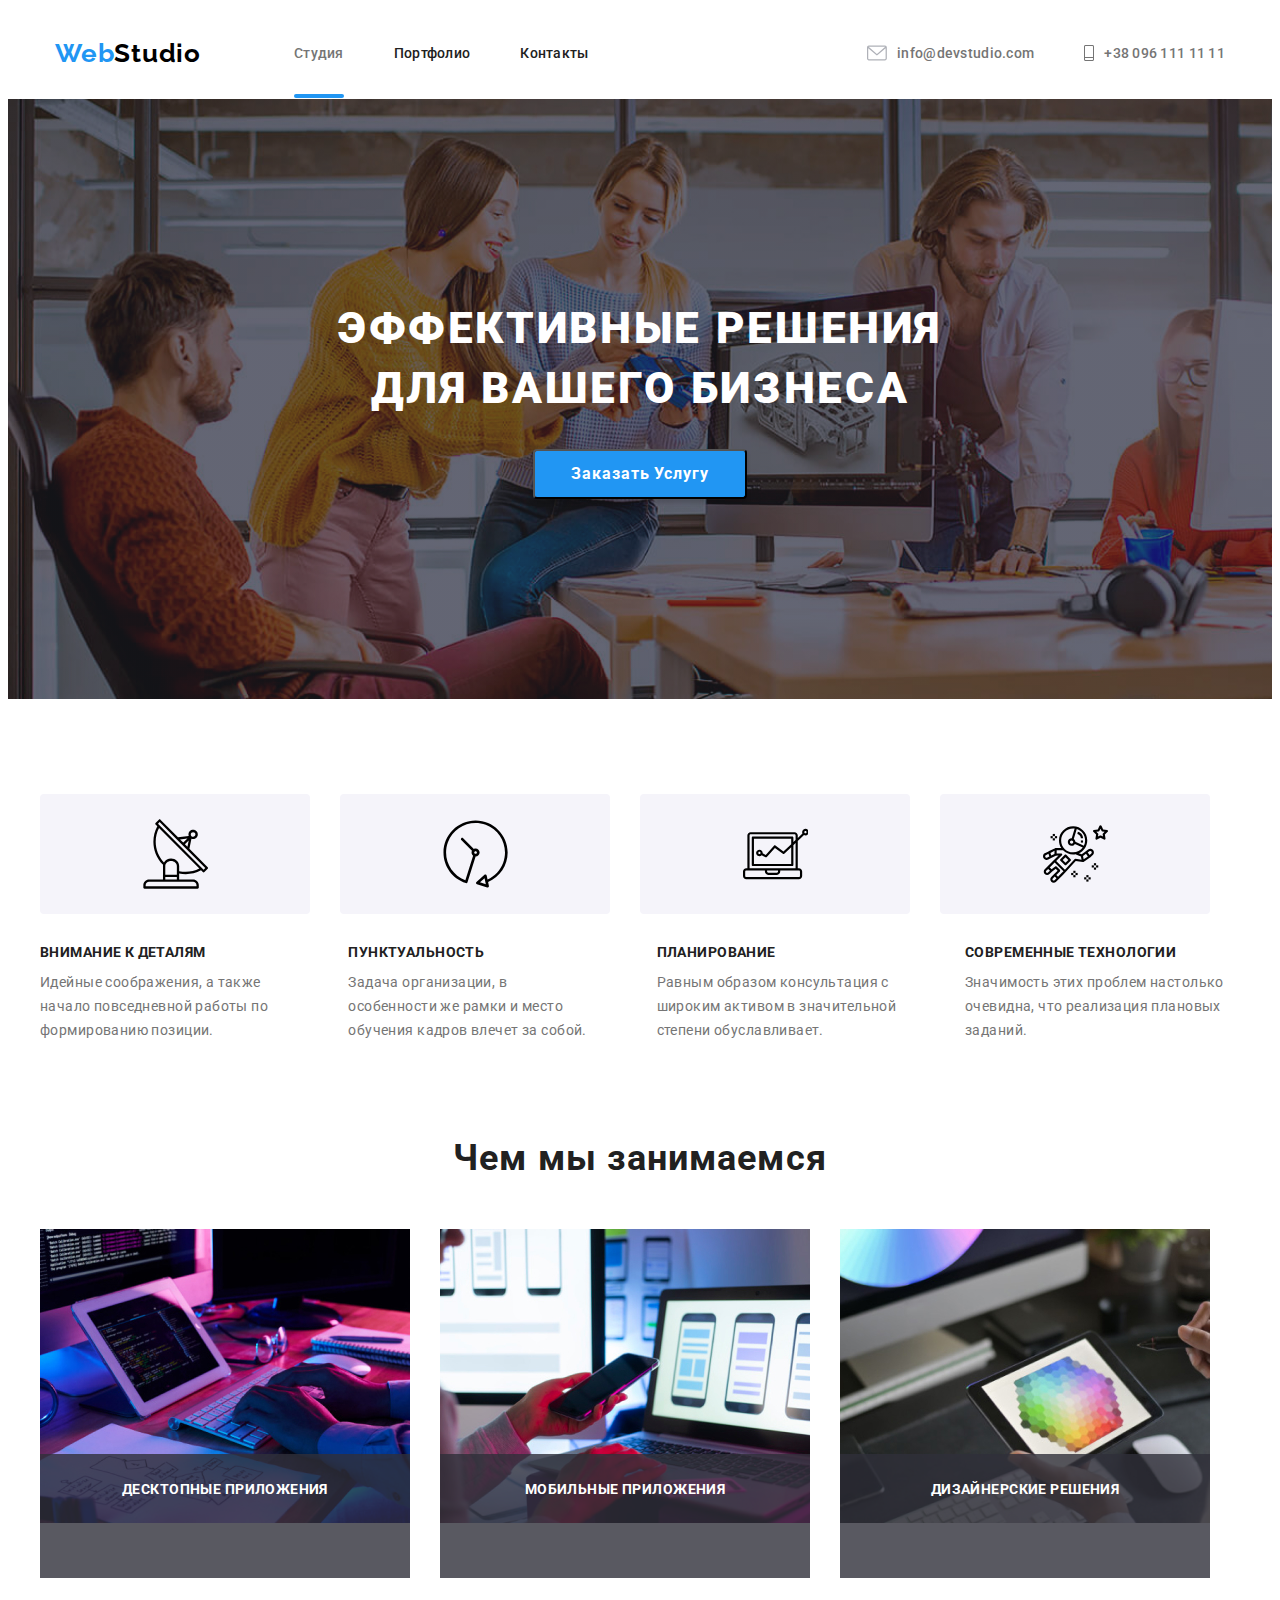
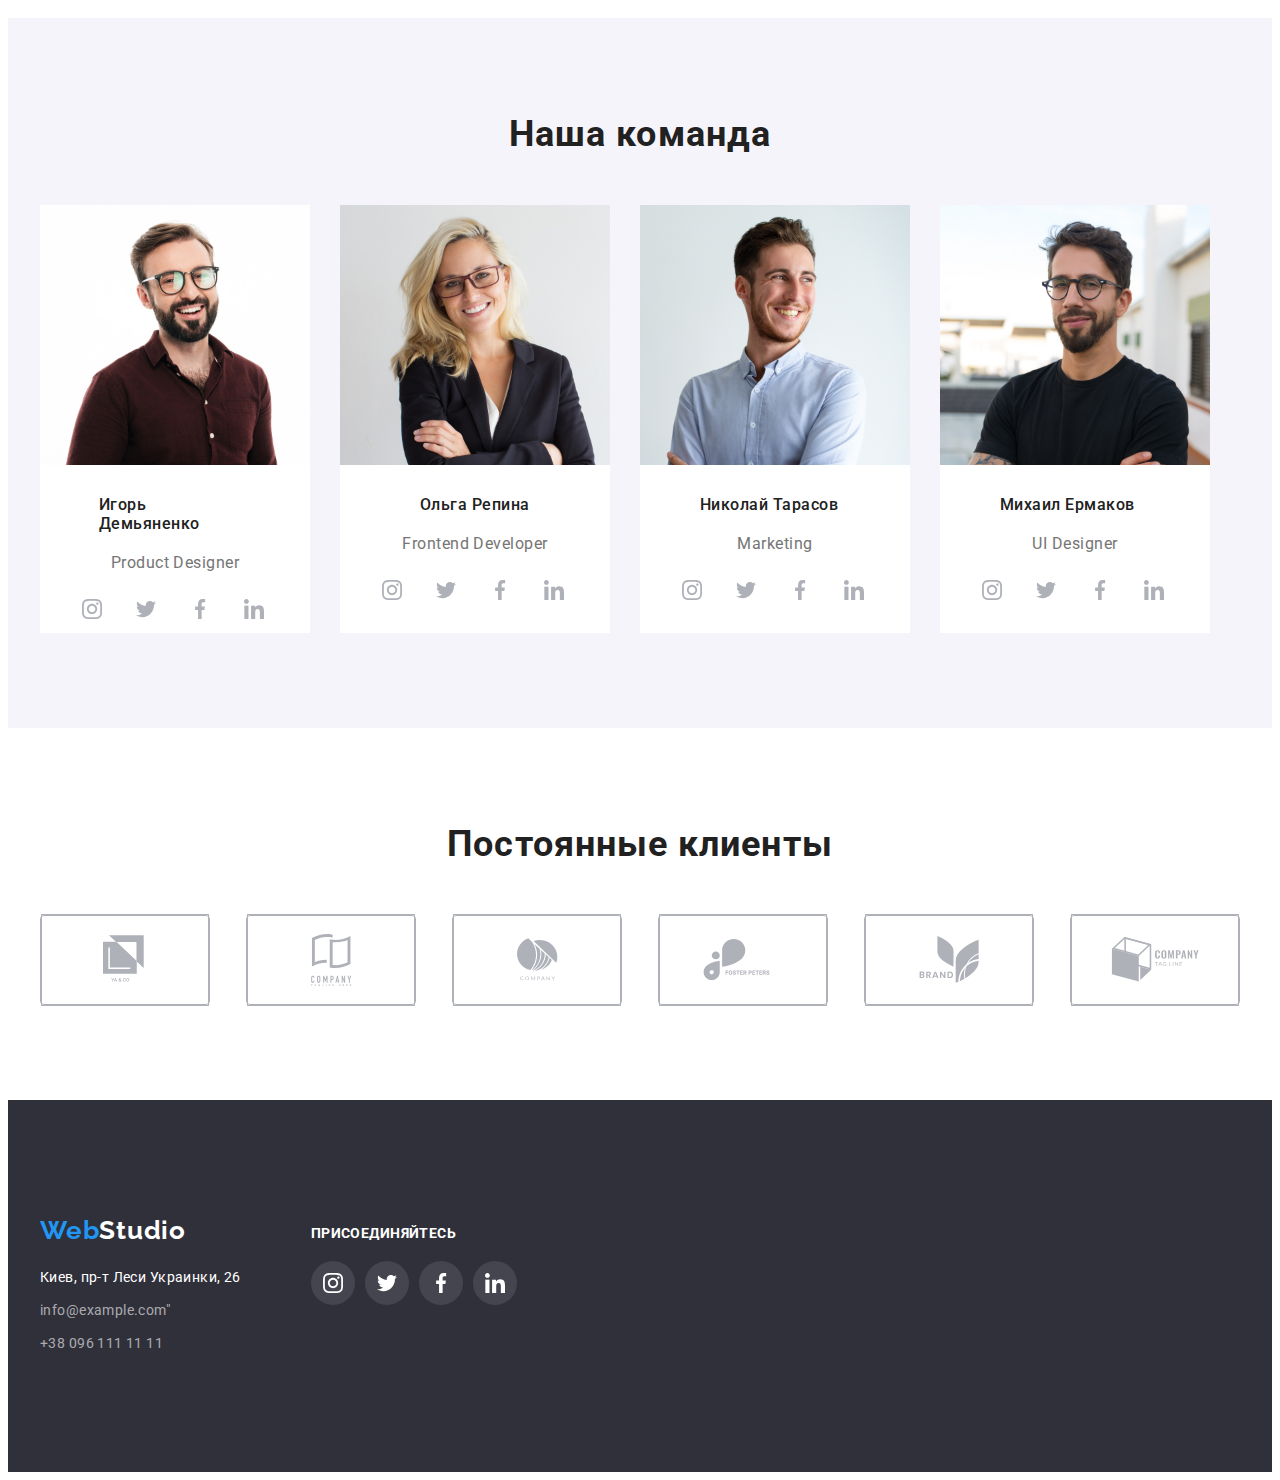
==== index.html @ 0baa562d "new" ====
<!DOCTYPE html>
<html lang="ru">
<head>
    <meta charset="UTF-8">
    <meta name="viewport" content="width=device-width, initial-scale=1.0">
    <title>document</title>
    <link rel="stylesheet" href="https://cdnjs.cloudflare.com/ajax/libs/modern-normalize/1.0.0/modern-normalize.min.css"
        integrity="sha512-ISS7cAi1PEhQ8jnbJpJZMd29NlhNj4AWYyLOSp2CE/CsHxTCu+r+t0D2yoJudVrd0/8fTVPUVDzY5Tvli75u/g=="
        crossorigin="anonymous" />

        <link rel="stylesheet" href="https://cdnjs.cloudflare.com/ajax/libs/animate.css/4.1.1/animate.min.css" />
    <link rel="stylesheet" href="./css/styles.css">
    <link rel= "preconnect" href="https://fonts.gstatic.com">
     <link
    rel="stylesheet"
    href="https://cdnjs.cloudflare.com/ajax/libs/animate.css/4.1.1/animate.min.css"
  />
<link href="https://fonts.googleapis.com/css2?family=Raleway:wght@700&family=Roboto:wght@400;500;700;900&display=swap" rel="stylesheet", rel="preconnect" href="https://fonts.gstatic.com">
<link href="https://fonts.googleapis.com/css2?family=Raleway:wght@700&display=swap" rel="stylesheet">
</head>
<body> 
    <header class="header">
         <div class="container">
        <nav class="navigation">
         <a class="navigation-logo animate__pulse" href=""><span class="web">Web</span><span class="studio">Studio</span></a>
        <ul class="navigation-list">
           
            <li  class="stidio-nav"><a class="address-mail" href="./portfolio.html">Студия</a></li>
            <li ><a class="navigation-list-item" href="./portfolio.html" >Портфолио</a></li>
            <li ><a class="navigation-list-item-in"  href="">Контакты</a></li>
        </ul>
        </nav>
            <address class="address" >
        <a  class = "navigation-list-item-blue" href="mailto:info@devstudio.com"><svg class="mail" width="16" height="12">
            <use href="./images/sprite.svg#icon-mail"> </use>
        </svg>
       info@devstudio.com</a>
          <a class="header-phone" href="tel:+380961111111"><svg class="phone" width="10" height="16">
            <use href="./images/sprite.svg#icon-phone"> </use>
        </svg>+38 096 111 11 11</a>
            </address>
        </div>
      </header>
    <!--HEADER-->
    <main>
<!--hero-->
    <section class="hero">
    <div class="container-hero">
    <h1 class="hero-title">
        Эффективные решения для вашего бизнеса
    </h1>
    
    <button  class="service-button"  type="button"  data-modal-open > <span class="modal-button" >Заказать Услугу</span></button>
    </div>
   </section> 
   <section class="photo-before">
       <div class="container">
           <ul class="photo-before-list">
               <li class="photo-before-list-icon"> <svg class="photo-before-list-item"  width="65";
  height="70";>
                    <use href="./images/sprite.svg#icon-sputnik"></use>
                </svg></li>
        <li class="photo-before-list-icon"> <svg class="photo-before-list-item" width="65" ; height="70" ;>
                <use href="./images/sprite.svg#icon-clock"></use>
            </svg></li>
            <li class="photo-before-list-icon"> <svg class="photo-before-list-item" width="65" ; height="70" ;>
                    <use href="./images/sprite.svg#icon-lep-top"></use>
                </svg></li>
            <li class="photo-before-list-icon"> <svg class="photo-before-list-item" width="65" ; height="70" ;>
                    <use href="./images/sprite.svg#icon-space"></use>
                </svg></li>
           </ul>
   </div>
   </section>
<!--our work idea-->
    <section class="work">
        <div class="container">
        <ul class="work-ul" >
        <li class="work-desk"> <h2  class="work-idea">Внимание к деталям</h2>
        <span class="work-idea-optoins">Идейные соображения, а также начало повседневной работы по формированию позиции.
        </span>
    </li>
    <li class="work-desk" > <h2 class="work-idea" >Пунктуальность</h2> <span class="work-idea-optoins">Задача организации, в особенности же рамки и место обучения кадров влечет за собой.</span></li>
    <li class="work-desk"> <h2 class="work-idea" >Планирование</h2><span class="work-idea-optoins" > Равным образом консультация с широким активом в значительной степени обуславливает.</span></li>
    <li class="work-desk-once"> <h2 class="work-idea">Современные технологии</h2> <span class="work-idea-optoins">Значимость этих проблем настолько очевидна, что реализация плановых заданий.</span></li>
</ul>
</div>
    </section>

    <!--our work photo-->
    <section class="work-blok">
        <h2 class="work-process">Чем мы занимаемся</h2>
        <div class="container">
            <ul class="work-ul">
            <li class="photo-work"> <img src="images/our work/box 1.jpg" alt="фото чем мы занимаемся"  width="370" height="294"> <p class="advance">Десктопные приложения</p></li>
            <li class="photo-work"><img src="images/our work/box2.jpg" alt="фото чем мы занимаемся"width="370" height="294"><p class="advance">Мобильные приложения</p></li>
            <li class="photo-work" ><img src="images/our work/box3.jpg" alt="фото чем мы занимаемся"width="370" height="294"><p class="advance">Дизайнерские решения</p></li>
        </ul>
        </div>
    
    </section>
    <!--our team-->
    <section class="work-people" >
        <div class="container">
        <h2 class="work-process">Наша команда</h2>
       
                
         <ul class="work-ul" >
               <div class="person">
            <img  class="img-card"  src="./images/our team/img (1).jpg" alt="фото дизайнера" width="270" height="260">
            <h3 class="name-one">Игорь Демьяненко</h3>
            <p class="professional">Product Designer</p>
            <ul class="social-network">
                <li class="social-network-items"><a class="social-network-link" href=""> <svg class="network-photo" ><use href="./images/sprite.svg#icon-instagram"></use></svg></a>
                </li>
                <li class="social-network-items"><a class="social-network-link" href=""> <svg class="network-photo">
                            <use href="./images/sprite.svg#icon-twitter"></use>
                        </svg></a>
                </li>
                <li class="social-network-items"><a class="social-network-link" href=""> <svg class="network-photo">
                            <use href="./images/sprite.svg#icon-facebook"></use>
                        </svg></a>
                </li>
                <li class="social-network-items"><a class="social-network-link" href=""> <svg class="network-photo">
                            <use href="./images/sprite.svg#icon-linkedin"></use>
                        </svg></a>
                </li>
                </ul>
            </div>
        <div class="person">
            <img   class="img-card"src="./images/our team/img (2).jpg" alt="фото менеджера"width="270" height="260">
            <h3 class="name-fr"> Ольга Репина</h3>
            <p class="professional" >Frontend Developer</p>
<ul class="social-network">
    <li class="social-network-items"><a class="social-network-link" href=""> <svg class="network-photo">
                <use href="./images/sprite.svg#icon-instagram"></use>
            </svg></a>
    </li>
    <li class="social-network-items"><a class="social-network-link" href=""> <svg class="network-photo">
                <use href="./images/sprite.svg#icon-twitter"></use>
            </svg></a>
    </li>
    <li class="social-network-items"><a class="social-network-link" href=""> <svg class="network-photo">
                <use href="./images/sprite.svg#icon-facebook"></use>
            </svg></a>
    </li>
    <li class="social-network-items"><a class="social-network-link" href=""> <svg class="network-photo">
                <use href="./images/sprite.svg#icon-linkedin"></use>
            </svg></a>
    </li>
</ul>
        </div>


        <div class="person">
            <img src="./images/our team/img (3).jpg" alt="фото маркетолога" width="270" height="260">
            <h3 class="name-mark">Николай Тарасов</h3>
            <p class="professional">Marketing</p>
<ul class="social-network">
    <li class="social-network-items"><a class="social-network-link" href=""> <svg class="network-photo">
                <use href="./images/sprite.svg#icon-instagram"></use>
            </svg></a>
    </li>
    <li class="social-network-items"><a class="social-network-link" href=""> <svg class="network-photo">
                <use href="./images/sprite.svg#icon-twitter"></use>
            </svg></a>
    </li>
    <li class="social-network-items"><a class="social-network-link" href=""> <svg class="network-photo">
                <use href="./images/sprite.svg#icon-facebook"></use>
            </svg></a>
    </li>
    <li class="social-network-items"><a class="social-network-link" href=""> <svg class="network-photo">
                <use href="./images/sprite.svg#icon-linkedin"></use>
            </svg></a>
    </li>
</ul>
        </div>

        <div class="person-once">
           
            <img src="./images/our team/img (4).jpg" alt="фото дизайнера"width="270" height="260">
            <h3 class="name-diz">Михаил Ермаков</h3>
            <p class="professional">UI Designer</p>
<ul class="social-network">
    <li class="social-network-items"><a class="social-network-link" href=""> <svg class="network-photo">
                <use href="./images/sprite.svg#icon-instagram"></use>
            </svg></a>
    </li>
    <li class="social-network-items"><a class="social-network-link" href=""> <svg class="network-photo">
                <use href="./images/sprite.svg#icon-twitter"></use>
            </svg></a>
    </li>
    <li class="social-network-items"><a class="social-network-link" href=""> <svg class="network-photo">
                <use href="./images/sprite.svg#icon-facebook"></use>
            </svg></a>
    </li>
    <li class="social-network-items"><a class="social-network-link" href=""> <svg class="network-photo">
                <use href="./images/sprite.svg#icon-linkedin"></use>
            </svg></a>
    </li>
</ul>
    </div>
       
    </div>
    </section>
    <section class="client">
        <div class="container-client">
            <h2 class="our-client">Постоянные клиенты</h2>
<ul class="client-list">
    <li class="client-items"><a class="client-items-link" href=""> <svg class="client-photo" width="45" height="50">
                <use href="./images/sprite.svg#icon-paper"></use>
                
            </svg></a>
            </li>

            <li class="client-items"><a class="client-items-link" href=""> <svg class="client-photo" width="45" height="52">
                        <use href="./images/sprite.svg#icon-company"></use>
            
                    </svg></a>
            </li>
            <li class="client-items"><a class="client-items-link" href=""> <svg class="client-photo" width="41" height="43">
                        <use href="./images/sprite.svg#icon-company-elipse"></use>
            
                    </svg></a>
            </li>
            <li class="client-items"><a class="client-items-link" href=""> <svg class="client-photo" width="80" height="42">
                        <use href="./images/sprite.svg#icon-foster"></use>
            
                    </svg></a>
            </li>
            <li class="client-items"><a class="client-items-link" href=""> <svg class="client-photo" width="60" height="47">
                        <use href="./images/sprite.svg#icon-brand"></use>
            
                    </svg></a>
            </li>
            <li class="client-items"><a class="client-items-link" href=""> <svg class="client-photo" width="89" height="45">
                        <use href="./images/sprite.svg#icon-company-kvadro"></use>
            
                    </svg></a>
            </li>
</ul>
</div>

            </div>
            </section>
</main>

<footer class="cont-footer">
<div class="container">
    <div class="nav-foot">
<a class="navigation-logo-footer" href=""><span class="web">Web</span><span class="studio-white">Studio</span></a>
<address >
    
<ul  class="futer-ul">
<li  class="address-footer-once" > <a  class= "address-style" href="https://goo.gl/maps/gUX8hAbv2jHmD63R7 " target="_blank">Киев, пр-т Леси Украинки, 26</a></li>
<li class="address-footer"><a class= "address-style-inf" href="mailto:info@example.com">info@example.com"</a></li>
<li class="address-footer"><a class= "address-style-inf"href="tel:+380961111111">+38 096 111 11 11</a></li>
</ul>
</address>
</div>
<div class="footer-social">
    <p class="footer-it"> присоединяйтесь</p>

    <ul class="social-network-footer">
        <li class="social-network-items"><a class="social-network-link-footer" href=""> <svg class="network-photo-footer">
                    <use href="./images/sprite.svg#icon-instagram"></use>
                </svg></a>
        </li>
        <li class="social-network-items"><a class="social-network-link-footer" href=""> <svg class="network-photo-footer">
                    <use href="./images/sprite.svg#icon-twitter"></use>
                </svg></a>
        </li>
        <li class="social-network-items"><a class="social-network-link-footer" href=""> <svg class="network-photo-footer">
                    <use href="./images/sprite.svg#icon-facebook"></use>
                </svg></a>
        </li>
        <li class="social-network-items"><a class="social-network-link-footer" href=""> <svg class="network-photo-footer">
                    <use href="./images/sprite.svg#icon-linkedin"></use>
                </svg></a>
        </li>
    </ul>
</div>
</div>

</footer>
<div class="backdrop is-hidden" data-modal>
    <div class="modal"> 
    <button type="button" class="close-btn"  data-modal-close>X</button>
    <form action="" class="modal_form">
        <p>Привет</p>
        <label for="" class="modal_form_field">
            Имя
            <input type="text" name="user_name" class="modal-form_input">
        </label>
        <label for="" class="modal_form_field">
            Телефон
            <input type="tel" name="user_phone" class="modal-form_input">
        </label>
        <label for="" class="modal_form_field">
            Почта
            <input type="" name="user_mail" class="modal-form_input">
        </label>
        <label>
            Комментарий
        <textarea name="user_message" id="" cols="30" rows="10"></textarea>
        </label>
        <input type="checkbox" class="modal_form-policy">
        <label for="" class="modal_form_policy_text">Соглашаюсь с рассылкой и принимаю<a href=""> Условия договора</a></label>
         <button type="submit" class="modal_form_btn">Отправить</button>
    </form>
    </div>
</div>
<script src="./jS/modal.js"></script>
</body>
</html>
---- css/styles.css ----
h1,
h2,
h3,
h4,
h5,
h6 {
  margin: 0;
}

ul,
ol {
  margin: 0;
  padding: 0;
}

p {
  margin: 0;
}
img {
  display: block;
}
/*HEADER!!!!!!!!!!!!!!!!!!!!!!!!!!!!!!!!!!!!!!!!!!!!!!!!!!!!!*/
.header .container {
  display: flex;
  align-items: center;
  width: 1170px;
  margin: 0 auto;
  padding-top: 30px;
  padding-bottom: 30px;
}
.address-mail::after {
  content: "";
  position: absolute;
  width: 100%;
  left: 0;
  bottom: 0;
  display: block;
  height: 4px;
  background: #2196f3;
  border-radius: 2px;
  transform: translateY(36px);
}
.navigation-list-item-portion::after {
  content: "";
  position: absolute;
  width: 100%;
  left: 0;
  bottom: 0;
  display: block;
  height: 4px;
  background: #2196f3;
  border-radius: 2px;
  transform: translateY(36px);
}
.stidio-nav {
  position: relative;
}
.address-mail {
   transition-duration: 250ms;
  transition-timing-function: cubic-bezier(0.4, 0, 0.2, 1);
                                      
}
.address-mail-folio {
  transition-duration: 250ms;
  transition-timing-function: cubic-bezier(0.4, 0, 0.2, 1);
     
}
.navigation-list-item {
  
 transition-duration: 250ms;
  transition-timing-function: cubic-bezier(0.4, 0, 0.2, 1);
      
}
.navigation-list-item-portion {
   
 transition-duration: 250ms;
  transition-timing-function: cubic-bezier(0.4, 0, 0.2, 1);
      
  
}
.mail {
   
  transition-duration: 250ms;
  transition-timing-function: cubic-bezier(0.4, 0, 0.2, 1);
 }   

.navigation-list-item-in {
  
  transition-duration: 250ms;
   transition-timing-function: cubic-bezier(0.4, 0, 0.2, 1);
  } 
.navigation-list-item-blue {
  transition-duration: 250ms;
  transition-timing-function: cubic-bezier(0.4, 0, 0.2, 1);
  } 
.header-phone {
  transition-duration: 250ms;
  transition-timing-function: cubic-bezier(0.4, 0, 0.2, 1);
  } 
.navigation {
  display: flex;
  align-items: center;
}
.navigation-list {
  display: flex;
}
.address {
  display: flex;
  margin-left: auto;
}
.header .navigation-logo {
  animation-duration: 1000ms;/* задаем время анимации */
  animation-iteration-count: 2;/* количество повторений анимации*/
}
.address-mail {
  outline: none;
}
.address-mail-folio {
  outline: none;
}
.navigation-list-item {
  margin-left: 50px;
  text-decoration: none;
  outline: none;
  position: relative;
}
.navigation-list-item-portion {
  margin-left: 50px;
  text-decoration: none;
  outline: none;
  position: relative;
}
.address-footer {
  display: flex;
  align-items: center;
}
.navigation-list-item-blue {
  margin-right: 50px;
  text-decoration: none;
}
.container {
  width: 1200px;
  margin: 0 auto;
  flex-wrap: wrap;
  list-style: none;
  /*justify-content: center;*/
  display: flex;
}
.navigation-list-item-in {
  margin-left: 50px;
}

.navigation-list-item,
.navigation-list-item-port,
.navigation-list-item-in,
.navigation-list-item-portion {
  font-family: "Roboto", sans-serif;
  font-weight: 500;
  font-size: 14px;
  line-height: 1.1422;
  letter-spacing: 0.02em;
  color: #212121;
  text-decoration: none;
  list-style-type: none;
  outline: none;
}

.address-mail,
.address-mail-folio,
.header-phone {
  font-family: "Roboto", sans-serif;
  font-style: normal;
  font-weight: 500;
  font-size: 14px;
  line-height: 1.1422;
  letter-spacing: 0.02em;
  color: #757575;
  text-decoration: none;
}

.address-mail:hover,/*hover for e-mail address*/
.address-mail:focus {
  color: #2196f3;
}
.address-mail-folio:hover,/*hover for e-mail address*/
.address-mail-.address-mail-folio {
  color: #2196f3;
}

.button-service:hover,
.button-service:focus {
  background-color: #2196f3;
  color: white;
}

/*HERO*/
.hero {
  background: #2f303a;
  background-image: linear-gradient(
      rgba(47, 48, 58, 0.4),
      rgba(47, 48, 58, 0.4)
    ),
    url("../images/hero/bg.jpg"); /*задаем фон в виде картинки*/ /* обязательно задаем!!!!!!!!!!!!!!!!!!!!!!!!!!!!!!!!!!!!!!!!!!!!!!!!!*/

  background-size: cover; /* обязательно задаем!!!!!!!!!!!!!!!!!!!!!!!!!!!!!!!!!!!!!!!!!!!!!!!!!*/

  background-repeat: no-repeat; /* обязательно задаем!!!!!!!!!!!!!!!!!!!!!!!!!!!!!!!!!!!!!!!!!!!!!!!!!*/
  align-items: center;
  padding: 200px 0;
}

.modal-button {
  font-family: "Roboto", sans-serif;
  font-style: normal;
  font-weight: bold;
  font-size: 16px;
  line-height: 30px;
  align-items: center;
  text-align: center;
  letter-spacing: 0.06em;
  color: #ffffff;
  padding-left: 30px;
  padding-right: 30px;
  padding-top: 10px;
  padding-bottom: 10px;
}
.service-button {
  margin: 0 auto;
  display: block;
  min-width: 200px;
  height: 50px;
  background: #2196f3;
  box-shadow: 0px 4px 4px rgba(0, 0, 0, 0.15);
  border-radius: 4px;
  cursor: pointer; /*рука на кнопке*/
  margin-top: 30px;
}
.hero-title {
  font-family: "Roboto", sans-serif;
  font-style: normal;
  font-weight: 900;
  font-size: 44px;
  line-height: 1.363;
  text-align: center;
  letter-spacing: 0.06em;
  text-transform: uppercase;
  color: #ffffff;
  width: 696px;
  margin: 0 auto;
}
/*OUR WORK IDEA */
.work-idea {
  font-family: "Roboto", sans-serif;
  font-style: normal;
  font-weight: bold;
  font-size: 14px;
  line-height: 16px;
  letter-spacing: 0.03em;
  text-transform: uppercase;
  color: #212121;
  list-style-type: none;
  margin-bottom: 10px;
}
.work {
  list-style-type: none;
}
.work-footer {
  display: flex;
  list-style-type: none;
  align-items: center;
  flex-direction: column;
}
.futer-ul {
  list-style-type: none;
  padding-top: 20px;
}
.work-ul {
  display: flex;
  list-style: none;
  align-items: center;
}
.work-idea-optoins {
  font-family: "Roboto", sans-serif;
  font-style: normal;
  font-weight: normal;
  font-size: 14px;
  line-height: 24px;
  letter-spacing: 0.03em;
  color: #757575;
}

.work-desk {
  padding-right: 30px;
  width: 275px;
  margin-right: 30px;
}
.work-desk-once {
  max-width: 275px;
}

.photo-work {
  padding-right: 30px;
  position: relative;
}

/*OUR prpcess, our peple*/
.work-people {
  background: #f5f4fa;
  margin: 0 auto;
  padding-top: 95px;
  padding-bottom: 95px;
}

.work-process {
  font-family: "Roboto", sans-serif;
  font-style: normal;
  font-weight: bold;
  font-size: 36px;
  line-height: 42px;
  text-align: center;
  letter-spacing: 0.03em;
  color: #212121;
  padding-bottom: 50px;
  margin: 0 auto;
}
.work-blok {
  padding-top: 95px;
  padding-bottom: 95px;
}
.person {
  margin-right: 30px;
  background: #ffffff;
  cursor: pointer;
  max-width: 270px;
  height: 428px;
}
.person-once {
  background: #ffffff;
  cursor: pointer;
  max-width: 270px;
  height: 428px;
}
.name-one {
  font-family: "Roboto", sans-serif;
  font-style: normal;
  font-weight: 500;
  font-size: 16px;
  line-height: 19px;
  letter-spacing: 0.03em;
  color: #212121;
  padding-left: 59px;
  padding-right: 59px;
  padding-top: 30px;
  padding-bottom: 10px;
}
.name-fr {
  font-family: "Roboto", sans-serif;
  font-style: normal;
  font-weight: 500;
  font-size: 16px;
  line-height: 19px;
  letter-spacing: 0.03em;
  color: #212121;
  padding-left: 80px;
  padding-right: 80px;
  padding-top: 30px;
  padding-bottom: 10px;
}
.name-mark {
  font-family: "Roboto", sans-serif;
  font-style: normal;
  font-weight: 500;
  font-size: 16px;
  line-height: 19px;
  letter-spacing: 0.03em;
  color: #212121;
  padding-left: 60px;
  padding-right: 60px;
  padding-top: 30px;
  padding-bottom: 10px;
}
.name-diz {
  font-family: "Roboto", sans-serif;
  font-style: normal;
  font-weight: 500;
  font-size: 16px;
  line-height: 19px;
  letter-spacing: 0.03em;
  color: #212121;
  padding-left: 60px;
  padding-right: 60px;
  padding-top: 30px;
  padding-bottom: 10px;
}
.professional {
  font-family: "Roboto", sans-serif;
  font-style: normal;
  font-weight: normal;
  font-size: 16px;
  line-height: 19px;
  /* identical to box height */
  letter-spacing: 0.03em;
  color: #757575;
  padding-top: 10px;
  padding-bottom: 15px;
  text-align: center;
}
.cont-footer {
  display: flex;
  align-items: center;
  padding-top: 60px;
  padding-bottom: 60px;
  height: 252px;
  background: #2f303a;
}

/*OUR process, our peple*/

/*ADDRESS*/
.address-style {
  font-family: "Roboto", sans-serif;
  font-style: normal;
  font-weight: normal;
  font-size: 14px;
  line-height: 1.71;
  letter-spacing: 0.03em;
  text-decoration: none;
  color: #ffffff;
}
.address-style-inf {
  font-family: "Roboto", sans-serif;
  font-style: normal;
  font-weight: normal;
  font-size: 14px;
  line-height: 1.71;
  letter-spacing: 0.03em;
  text-decoration: none;
  color: rgba(255, 255, 255, 0.6);
}

/*ADDRESS*/
.studio {
  font-family: "Raleway", sans-serif;
  font-style: normal;
  font-weight: bold;
  font-size: 26px;
  line-height: 1.19;
  letter-spacing: 0.03em;
  text-decoration: none;
  color: black;
}
.web {
  font-family: Raleway;
  font-style: normal;
  font-weight: bold;
  font-size: 26px;
  line-height: 1.19;
  letter-spacing: 0.03em;
  color: #2196f3;
}

.navigation-list-item-port {
  font-family: Roboto;
  font-style: normal;
  font-weight: 500;
  font-size: 14px;
  line-height: 1.142;
  letter-spacing: 0.02em;
  color: #212121;
}

.address-mail-port,
.header-phone-port {
  font-family: "Roboto", sans-serif;
  font-style: normal;
  font-weight: 500;
  font-size: 14px;
  line-height: 1.142;
  letter-spacing: 0.02em;
  text-decoration: none;
  color: #757575;
}
.descriptin-photo {
  font-family: "Roboto", sans-serif;
  font-style: normal;
  font-weight: bold;
  font-size: 18px;
  line-height: 2;
  letter-spacing: 0.06em;
  color: #212121;
  padding-bottom: 4px;
  text-decoration: none;
}
.descriptin-photo-work {
  font-family: "Roboto", sans-serif;
  font-style: normal;
  font-weight: normal;
  font-size: 16px;
  line-height: 1.875;
  letter-spacing: 0.03em;
  color: #757575;
  text-decoration: none;
}
.navigation-logo {
  font-family: Raleway;
  font-style: normal;
  font-weight: bold;
  font-size: 26px;
  line-height: 1.19;
  letter-spacing: 0.03em;
  color: #2196f3;
  text-decoration: none;
  outline: none;
  padding-right: 93px;
}
.navigation-logo-footer {
  width: 145px;
  height: 31px;
  font-family: Raleway;
  font-style: normal;
  font-weight: bold;
  font-size: 26px;
  line-height: 31px;
  letter-spacing: 0.03em;
  text-decoration: none;
}
.address-style {
  font-family: "Roboto", sans-serif;
  font-style: normal;
  font-weight: normal;
  font-size: 14px;
  line-height: 1.714;
  letter-spacing: 0.03em;
  text-decoration: none;
  /*color: #FFFFFF;*/
}

.navigation-list {
  list-style-type: none;
}
.studio-white {
  color: white;
}

.navigation-list-item-blue {
  font-family: "Roboto", sans-serif;
  font-style: normal;
  font-weight: 500;
  font-size: 14px;
  line-height: 16px;
  letter-spacing: 0.02em;
  color: #757575;
  outline: none;
}

.navigation-list-item-blue:hover,
.navigation-list-item-blue:focus {
  color: #2196f3;
}

.navigation-list-item-port-blue {
  font-family: "Roboto", sans-serif; /*задаем голубой для*/
  font-style: normal;
  font-weight: 500;
  font-size: 14px;
  line-height: 16px;
  letter-spacing: 0.02em;
  color: #2196f3;
  text-decoration: none;
}

.button-service {
  list-style-type: none;
  font-family: Roboto;
  font-style: normal;
  font-weight: 500;
  font-size: 16px;
  line-height: 26px;
  text-align: center;
  letter-spacing: 0.03em;
  color: #212121;
  width: 128px;
  height: 38px;
  background: #f5f4fa;
  border-radius: 4px;
  border: none;
  outline: none;
}

.header-phone:hover,/*hover for e-mail address*/
.header-phone:focus {
  color: #2196f3;
  outline: none;
}

.button-service-white {
  font-family: "Roboto", sans-serif;
  font-style: normal;
  font-weight: 500;
  font-size: 16px;
  line-height: 26px;
  letter-spacing: 0.03em;
  color: #212121;
  margin-right: 8px;
  width: 73px;
  height: 38px;
  cursor: pointer;
  background: #f5f4fa;
  border-radius: 4px;
  border: none;
  outline: none;
}
.button-service-white:hover,
.button-service-white:focus {
  background-color: #2196f3;
  color: white;
}

.address-footer {
  padding-top: 9px;
}

/*--------------------------------ПОРТФОЛИО-------------------------------*/
.header-portfolio {
  display: flex;
  align-items: center;
  padding-top: 30px;
  padding-bottom: 30px;
}
.work-portfolio {
  list-style: none;
  display: flex;
}
.navigation-partfolio {
  display: flex;
  align-items: center;
}
.address-porfolio {
  display: flex;
  align-items: center;
}
.navigation-logo-partfolio {
  margin-right: 95px;
  text-decoration: none;
}
.nav {
  margin-right: 50px;
}
.navigation-list-item-port-contact {
  font-family: Roboto;
  font-style: normal;
  font-weight: 500;
  font-size: 14px;
  line-height: 1.142;
  letter-spacing: 0.02em;
  color: #212121;
  text-decoration: none;
}
.address-porfolio {
  margin-left: auto;
}
.address-mail-port {
  margin-right: 50px;
}
.button {
  display: flex;
  text-align: center;
  justify-content: center;
  padding-bottom: 50px;
  list-style-type: none;
}

.button-service {
  margin-right: 8px;
  width: 128px;
  height: 38px;
  background: #f5f4fa;
  border-radius: 4px;
  cursor: pointer;
  font-family: Roboto;
  font-style: normal;
  font-weight: 500;
  font-size: 16px;
  line-height: 26px;
  text-align: center;
  letter-spacing: 0.03em;
  border: none;
  outline: none;
}

.button-service-two {
  margin-right: 8px;
  width: 145px;
  height: 38px;
  background: #f5f4fa;
  border-radius: 4px;
  cursor: pointer;
  font-family: Roboto;
  font-style: normal;
  font-weight: 500;
  font-size: 16px;
  line-height: 26px;
  text-align: center;
  letter-spacing: 0.03em;
  border: none;
  outline: none;
}
.button-service-two:hover,
.button-service-two:focus {
  background-color: #2196f3;
  color: white;
}

.button-service-three {
  margin-right: 8px;
  width: 103px;
  height: 38px;
  background: #f5f4fa;
  border-radius: 4px;
  cursor: pointer;
  font-family: Roboto;
  font-style: normal;
  font-weight: 500;
  font-size: 16px;
  line-height: 26px;
  text-align: center;
  letter-spacing: 0.03em;
  border: none;
  outline: none;
}
.button-service-three:hover,
.button-service-three:focus {
  background-color: #2196f3;
  color: white;
}
.button-service-four {
  width: 130px;
  height: 38px;
  background: #f5f4fa;
  cursor: pointer;
  font-family: Roboto;
  font-style: normal;
  font-weight: 500;
  font-size: 16px;
  line-height: 26px;
  text-align: center;
  letter-spacing: 0.03em;
  border: none;
  outline: none;
}
.button-service-four:hover,
.button-service-four:focus {
  background-color: #2196f3;
  color: white;
}
.work-once {
  list-style: none;
  display: flex;
  flex-wrap: wrap; /*-----------------------------------очень важно*/
}
.photo-portfolio-once {
 margin-right: 30px;
  margin-bottom: 30px;
  background: #ffffff;
  box-sizing: border-box;
  cursor: pointer;
  text-decoration: none;
  background: #ffffff;
  border: 1px solid #eeeeee;
  box-sizing: border-box;
 
  }

.photo-portfolio-once:hover,
.photo-portfolio-once:focus {
  box-shadow: 0px 1px 1px rgba(0, 0, 0, 0.12), 0px 4px 4px rgba(0, 0, 0, 0.06),
    1px 4px 6px rgba(0, 0, 0, 0.16);
}

.portfolio-shadow {
  text-decoration: none;
 
   
}

.portfolio-shadow:focus {
  display: block;
  box-shadow: 0px 1px 1px rgba(0, 0, 0, 0.12), 0px 4px 4px rgba(0, 0, 0, 0.06),
    1px 4px 6px rgba(0, 0, 0, 0.16);

}

.photo-portfolio-twice:hover,
.photo-portfolio-twice:focus {
  box-shadow: 0px 1px 1px rgba(0, 0, 0, 0.12), 0px 4px 4px rgba(0, 0, 0, 0.06),
    1px 4px 6px rgba(0, 0, 0, 0.16);
}

.photo-portfolio-twice {
  margin-bottom: 30px;
  background: #ffffff;
  border: 1px solid #eeeeee;
  box-sizing: border-box;
  cursor: pointer;
  border: 1px solid #eeeeee;
  box-sizing: border-box;
  outline: none;
}
.discription-photo {
  padding-left: 24px;
  padding-right: 24px;
  padding-top: 20px;
  padding-bottom: 20px;
  text-decoration: none;
}
.bord {
  border-bottom: 1px solid #ececec;
}
.gallery {
  padding-bottom: 95px;
  padding-top: 95px;
}
.header-phone:hover,/*hover for e-mail address*/
.header-phone:focus {
  color: #2196f3;
}

.navigation-list-item:hover,/*hover for e-mail address*/
.navigation-list-item:focus {
  color: #2196f3;
}
.navigation-list-item-portion:hover,/*hover for e-mail address*/
.navigation-list-item-portion:focus {
  color: #2196f3;
}
.mail {
  color: #757575;
  margin-right: 10px;
}

.navigation-list-item-blue {
  display: flex;
  align-items: center;
}
.phone {
  margin-right: 10px;
  color: #757575;
}
.header-phone {
  display: flex;
  align-items: center;
}

.navigation-list-item-in:hover,
.navigation-list-item-in:focus {
  color: #2196f3;
}
.social-network {
  display: flex;
  justify-content: space-between;
  list-style: none;
  padding-bottom: 30px;
  padding-right: 30px;
  padding-left: 30px;
}
.social-network-link {
  /* родной цвет окошка*/
  width: 44px;
  height: 44px;
  background-color: #ffffff;
  display: block;
  border-radius: 50%;
  display: flex;
  justify-content: center;
  align-items: center;
  outline: none;
  transition-property: background-color;
  transition-duration: 250ms;
  transition-timing-function: cubic-bezier(0.4, 0, 0.2, 1);
  }
  .social-network-link-footer{
  transition-property: background-color;
  transition-duration: 250ms;
  transition-timing-function: cubic-bezier(0.4, 0, 0.2, 1);
  }


.social-network-link:hover,
.social-network-link:focus {
  background: #2196f3; /* наводим на ссылку и получаем ховер*/
}

.social-network-link:hover .network-photo,
.social-network-link:focus .network-photo {
  /*наводим на родной цвет а получаем ховер иконки*/
  fill: #ffffff;
}

.network-photo {
  width: 20px;
  height: 20px;
  color: #afb1b8; /*родной цвет иконки*/
  transition: fill 250ms  cubic-bezier(0.4, 0, 0.2, 1) ;
}
.network-photo {
  fill: currentColor; /* утверждаем родной цвет*/
}
.social-network-link-footer:hover,
.social-network-link-footer:focus {
  background: #2196f3;
  outline: none;
}

.network-photo-footer {
  width: 20px;
  height: 20px;
  color: #ffffff;
  transition: fill 250ms  cubic-bezier(0.4, 0, 0.2, 1) ;
}
.network-photo-footer {
  fill: currentColor;
}

.social-network-link-footer {
  width: 44px;
  height: 44px;
  background: #2f303a;
  background-image: linear-gradient(
    rgba(255, 255, 255, 0.1),
    rgba(255, 255, 255, 0.1)
  );
  display: block;
  border-radius: 50%;
  display: flex;
  justify-content: center;
  align-items: center;
}
.person:hover,
.person:focus {
  box-shadow: 0px 1px 3px rgba(0, 0, 0, 0.12), 0px 1px 1px rgba(0, 0, 0, 0.14),
    0px 2px 1px rgba(0, 0, 0, 0.2);
  border-radius: 0px 0px 4px 4px;
}
.person-once:hover,
.person-once:focus {
  box-shadow: 0px 1px 3px rgba(0, 0, 0, 0.12), 0px 1px 1px rgba(0, 0, 0, 0.14),
    0px 2px 1px rgba(0, 0, 0, 0.2);
  border-radius: 0px 0px 4px 4px;
}

.footer-it {
  font-family: Roboto;
  font-style: normal;
  font-weight: bold;
  font-size: 14px;
  line-height: 16px;
  letter-spacing: 0.03em;
  text-transform: uppercase;
  color: #ffffff;
}
.footer-social {
  display: block;
  padding-top: 70px;
  padding-bottom: 60px;
  padding-left: 70px;
}
.social-network-footer {
  display: flex;
  list-style: none;
}
.nav-foot {
  padding-top: 60px;
  padding-bottom: 60px;
}
.social-network-footer {
  padding-top: 20px;
}
.social-network-items {
  padding-right: 10px;
}
.container-hero {
  width: 1200px;
  margin: 0 auto;
  flex-wrap: wrap;
  list-style: none;
  justify-content: center;
}

.container-footer {
  width: 1200px;
  margin: 0 auto;
  flex-wrap: wrap;
  list-style: none;
  display: flex;
}
.photo-before-list {
  display: flex;
  list-style-type: none;
}
.photo-before-list-icon {
  width: 270px;
  height: 120px;
  background: #f5f4fa;
  border-radius: 4px;
}
.photo-before {
  padding-top: 95px;
  padding-bottom: 30px;
}
.photo-before-list-icon {
  margin-right: 30px;
  justify-content: center;
  display: flex;
  align-items: center;
}
.our-client {
  font-family: Roboto;
  font-style: normal;
  font-weight: bold;
  font-size: 36px;
  line-height: 42px;
  text-align: center;
  letter-spacing: 0.03em;
  color: #212121;
  margin: 0 auto;
  padding-bottom: 50px;
}
.client-list {
  display: flex;
  list-style-type: none;
  align-items: center;
  justify-content: space-between;
}
.client {
  padding-top: 95px;
  padding-bottom: 95px;
}
.client-items {
  width: 170px;
  height: 90px;
  border: 1px solid #afb1b8;
  box-sizing: border-box;
  border-radius: 4px;
  justify-content: center;
  display: flex;
  align-items: center;
}
.container-client {
  width: 1200px;
  margin: 0 auto;
  flex-wrap: wrap;
  list-style: none;
  /*justify-content: center;*/
}
.client-photo {
  color: #afb1b8; /*родной цвет иконки*/
  display: flex;
  align-items: center;
}
.client-photo {
  fill: currentColor; /* утверждаем родной цвет*/
}

.client-items-link {
  display: flex;
  border: 1px solid #afb1b8;
  justify-content: center;
  align-items: center;
  width: 170px;
  height: 90px;
  outline-color: #2196f3;
}

.client-items-link:hover .client-photo {
  color: #2196f3;
}
.header-phone:hover .phone {
  fill: #2196f3;
}
.header-phone:focus .phone {
  fill: #2196f3;
}
.phone {
  fill: currentColor;
} /* утверждаем родной цвет*/

.mail {
  width: 20px;
  height: 20px;
  color: #afb1b8; /*родной цвет иконки*/
}
.mail {
  fill: currentColor; /* утверждаем родной цвет*/
}

.navigation-list-item-blue:hover .mail {
  fill: #2196f3;
}
.navigation-list-item-blue:focus .mail {
  fill: #2196f3;
}
.client-items-link:hover {
  border-color: #2196f3;
}

.client-items-link:hover .client-photo,
.client-items-link:focus .client-photo {
  color: #2196f3;
}
.advance {
  position: absolute;
  width: 370px;
  height: 70px;
  font-family: Roboto;
  font-style: normal;
  font-weight: bold;
  font-size: 14px;
  line-height: 16px;
  text-align: center;
  letter-spacing: 0.03em;
  text-transform: uppercase;
  color: #ffffff;
  background: rgba(47, 48, 58, 0.8);
  margin 0: auto;
  padding-top: 27px;
  padding-bottom: 27px;
  position: absolute;
  top:225px;
}
.backdrop{
  position: fixed;
  left: 0;
  top:0;
  z-index: 100;
  width: 100%;
  height: 100%;
  background: rgba(0, 0, 0, 0.2);
  transition: all 500ms linear;
 
}
.modal{
width: 528px;
min-height: 581px;
background-color: white;
position: absolute;
top: 50%;                                   /*ИДЕАЛЬНОЕ ЦЕНТРИРОВАНИЕ*/
left: 50%;
transform: translate(-50%, -50%);
}
.close-btn{
border-radius: 50%;
width: 30px;
height: 30px;
right:8px;
top: 8px;
background: #FFFFFF;
border: 1px solid rgba(0, 0, 0, 0.1);
box-sizing: border-box;
cursor: pointer;
position: absolute;
}
.is-hidden{
 opacity: 0;                         /*прячем кнопку*/
  visibility: hidden;
  pointer-events: none;
 }

.product-actions{
 
  display: flex;
  position: absolute;
  left: 50%;
  top:50%;
  transform: translate(-50%,-50%);
  opacity: 0;
  }
.over-text{
width: 322px;
height: 168px;
display: flex;
justify-content: center;
align-items: center;
font-family: Roboto;
font-style: normal;
font-weight: normal;
font-size: 18px;
line-height: 28px;
letter-spacing: 0.03em;
color: #FFFFFF;
}

.product-thumb{position: relative;
 overflow: hidden;}

.photo-portfolio-once:hover .product-actions{opacity: 1;}
.portfolio-shadow:focus .product-actions{opacity: 1;}

.product-thumb::before{
  content: "";
  width:100% ;
  height: 100%;
  background: rgba(33, 150, 243, 0.9);
  display: inline-block;
  position: absolute;
  /*opacity: 0;*/
  transform: translateY(100%);
  transition: transform 250ms  cubic-bezier(0.4, 0, 0.2, 1) ;
  }
.photo-portfolio-once:hover  .product-thumb::before{
  transform: translateY(0);
  }
  .portfolio-shadow:focus  .product-thumb::before{
  transform: translateY(0);
  }
  .photo-portfolio-twice:hover  .product-thumb::before{
  transform: translateY(0);
  }
  .photo-portfolio-twice:hover .product-actions{opacity: 1;}

  .but-portfolio {
  transition-duration: 250ms;
  transition-timing-function: cubic-bezier(0.4, 0, 0.2, 1);}
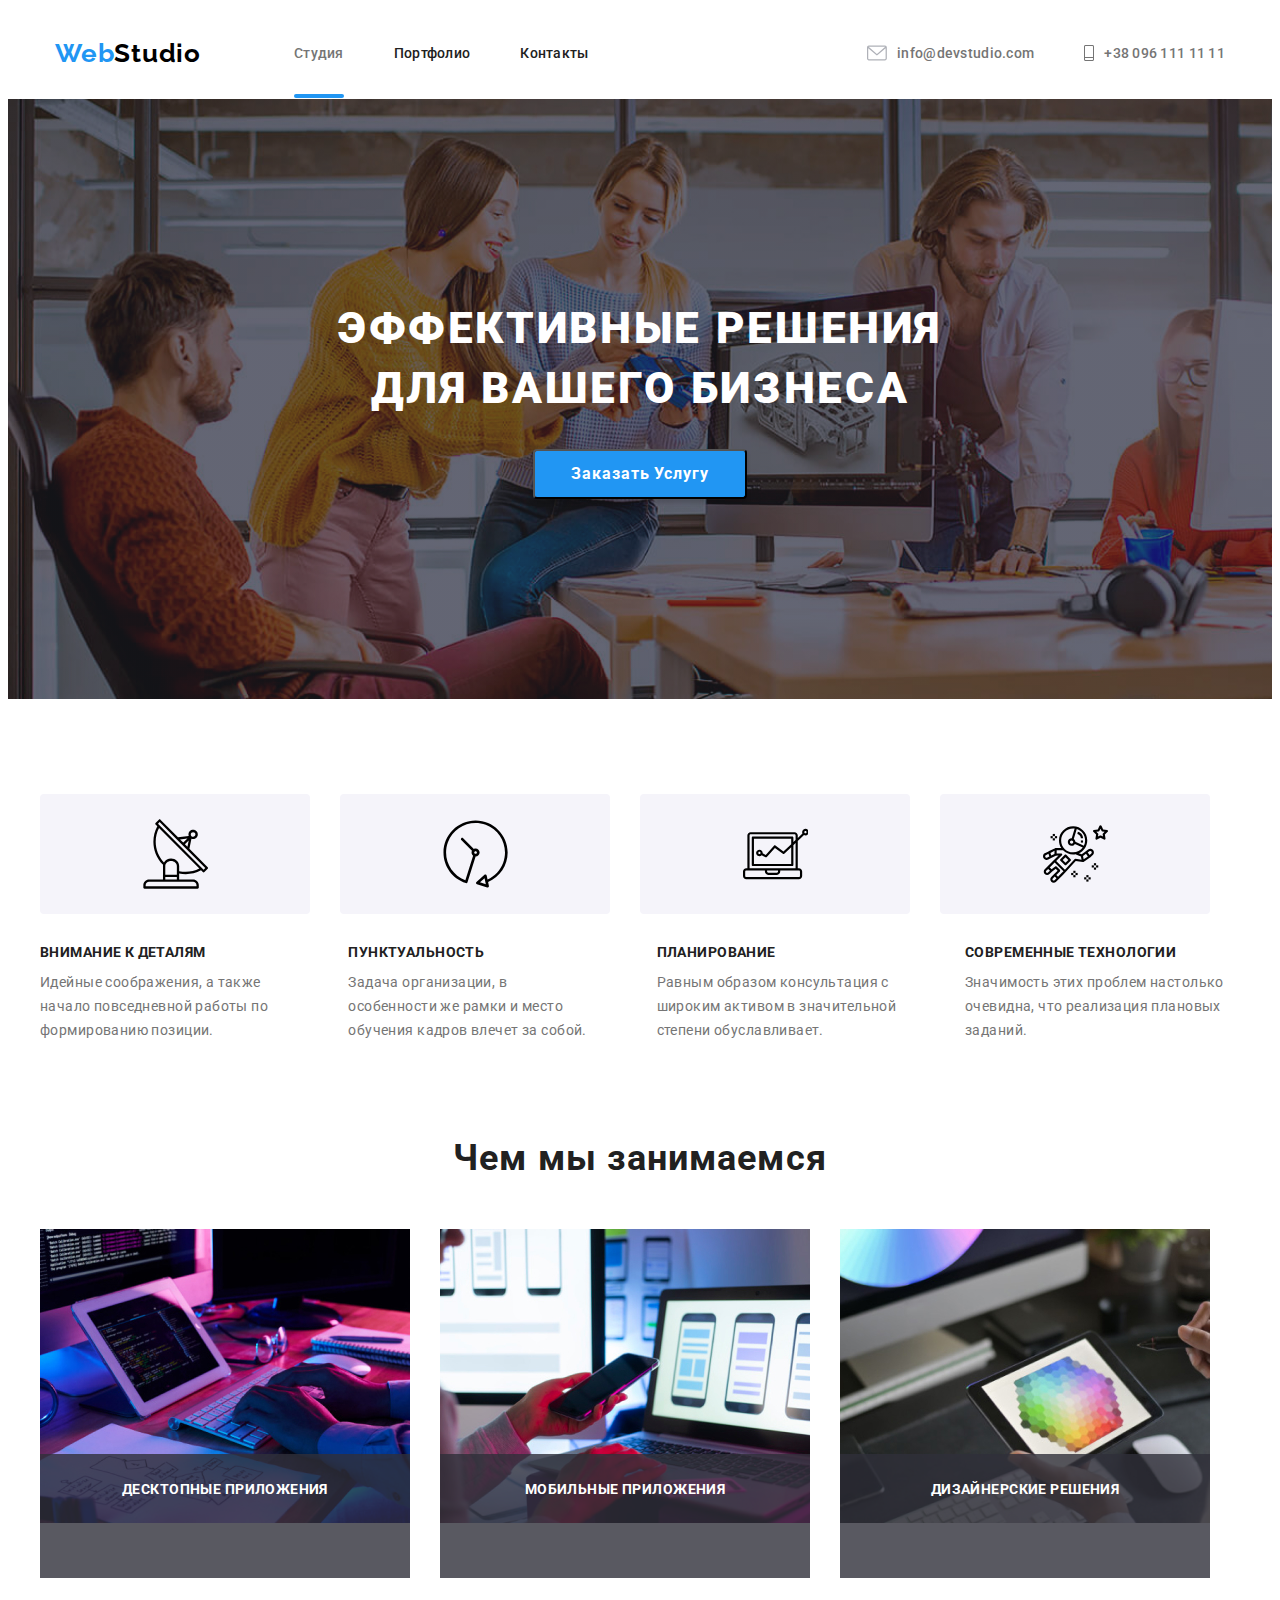
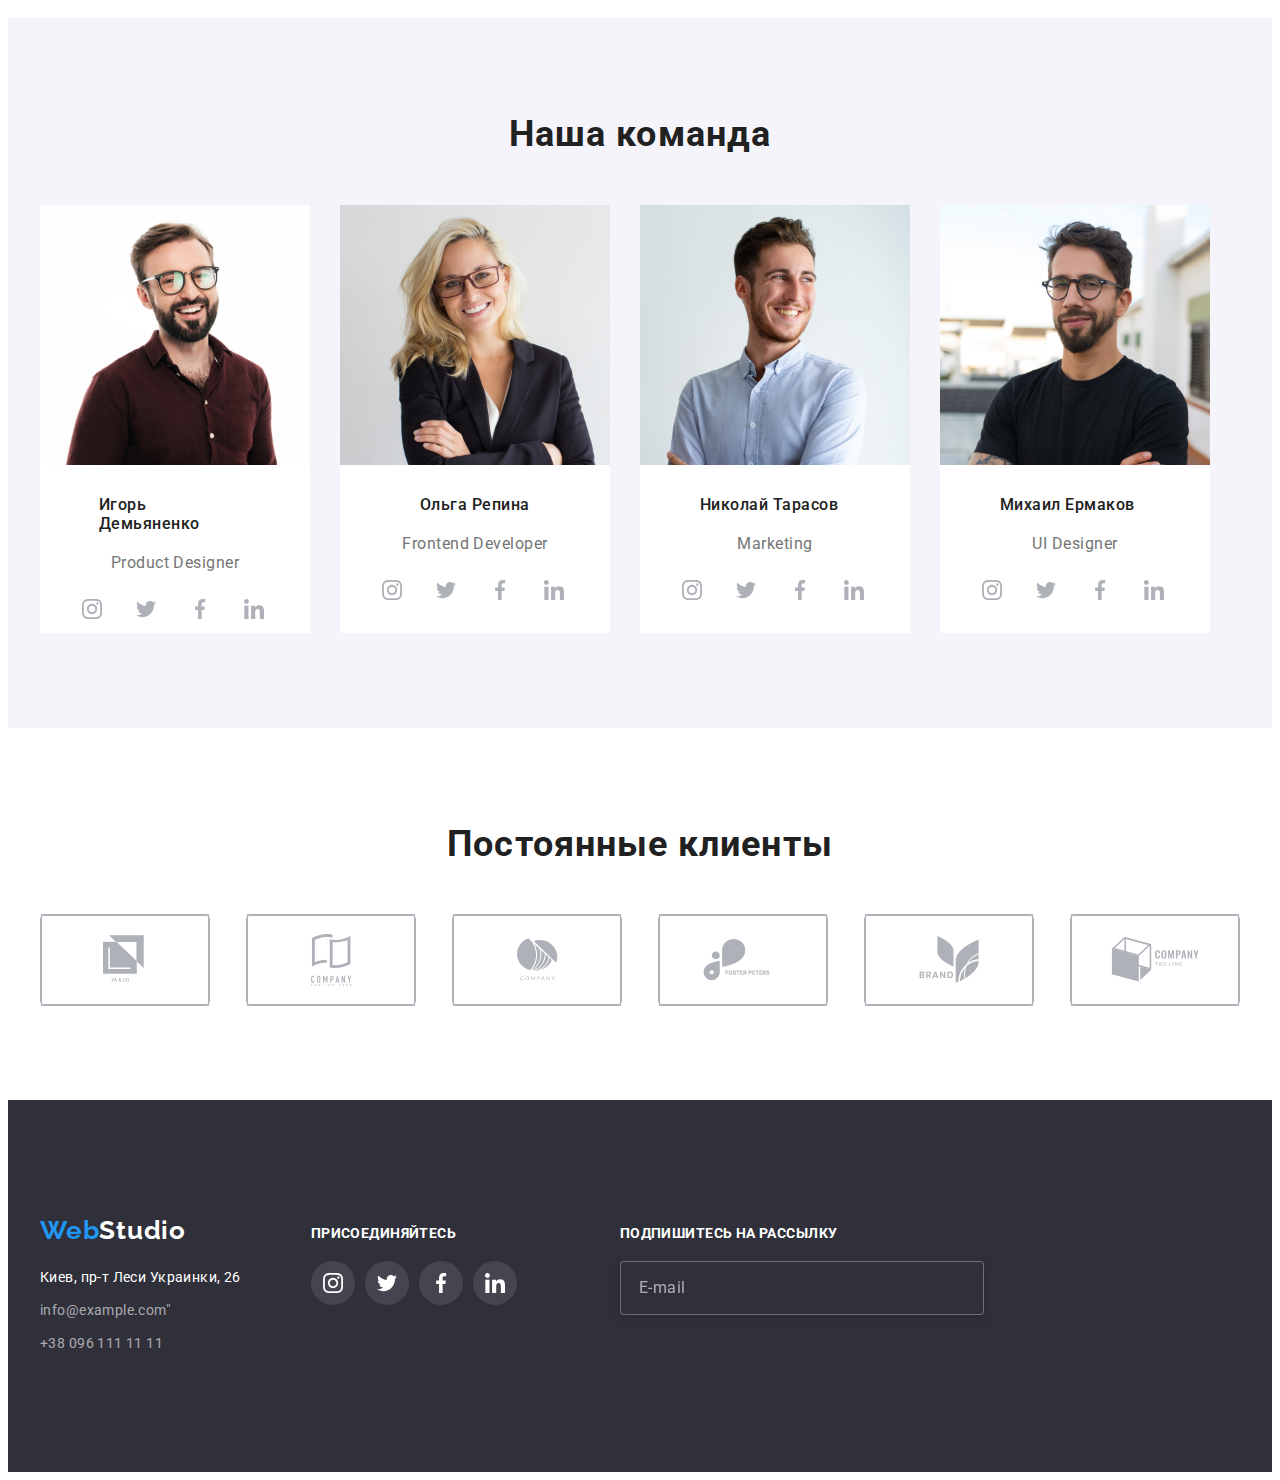
==== commit acb00cdc: "new" ====
--- a/index.html
+++ b/index.html
@@ -280,32 +280,63 @@
         </li>
     </ul>
 </div>
+<form class="footer-input" autocomplete="off">
+    <p class="footer-it">Подпишитесь на рассылку</p>
+    <label class="social-network-footer-label">
+    <input class="footer-inp"  name="user_message" placeholder="E-mail"> 
+    </label>
+
+
+ </form>
 </div>
 
 </footer>
 <div class="backdrop is-hidden" data-modal>
     <div class="modal"> 
     <button type="button" class="close-btn"  data-modal-close>X</button>
-    <form action="" class="modal_form">
-        <p>Привет</p>
-        <label for="" class="modal_form_field">
-            Имя
-            <input type="text" name="user_name" class="modal-form_input">
+    <form  class="modal_form" autocomplete="off">
+        <p class="capital_later">Оставьте свои данные, мы вам перезвоним</p>
+        <label  class="modal_form_field">
+        <span class="later_modal">  Имя</span>
+            <span class="modal_form_itum">
+            <input type="text" name="user_name" class="modal-form_input"  >
+            <svg class="modal_form_icon">
+                <use href="./spritemodal/sprite.svg#icon-name"></use>
+            </svg>
+            </span>
+                  </label>
+
+        <label  class="modal_form_field">
+            <span class="later_modal">Телефон</span>
+            <span class="modal_form_itum">
+            <input type="tel" name="user_phone" class="modal-form_input" >
+            <svg class="modal_form_icon">
+                <use href="./spritemodal/sprite.svg#icon-phone"></use>
+            </svg>
+            </span>
         </label>
-        <label for="" class="modal_form_field">
-            Телефон
-            <input type="tel" name="user_phone" class="modal-form_input">
+
+        <label  class="modal_form_field">
+            <span class="later_modal">
+            Почта</span>
+            <span class="modal_form_itum">
+            <input type="email" name="user_mail" class="modal-form_input">
+        <svg class="modal_form_icon">
+            <use href="./spritemodal/sprite.svg#icon-mail"></use>
+        </svg>
+            </span>
         </label>
-        <label for="" class="modal_form_field">
-            Почта
-            <input type="" name="user_mail" class="modal-form_input">
+
+        <label class="modal_form_field">
+        <span class="later_modal"> Комментарий</span>
+        <textarea class="modal_form_message" name="user_message" placeholder="Введите текст"></textarea>
         </label>
-        <label>
-            Комментарий
-        <textarea name="user_message" id="" cols="30" rows="10"></textarea>
-        </label>
-        <input type="checkbox" class="modal_form-policy">
-        <label for="" class="modal_form_policy_text">Соглашаюсь с рассылкой и принимаю<a href=""> Условия договора</a></label>
+        <div class="late">
+           
+        <input id="user-policy" type="checkbox" name="user_policy_" value="accept-policy" class="modal_form-policy visually-hidden">
+        
+        <label for="user-policy" class="modal_form_policy_text">Соглашаюсь с рассылкой и принимаю<a  class="modal_form_policy_tex" href=""> Условия договора</a></label>
+        </div>
          <button type="submit" class="modal_form_btn">Отправить</button>
     </form>
     </div>
--- a/css/styles.css
+++ b/css/styles.css
@@ -964,6 +964,12 @@
   padding-bottom: 60px;
   padding-left: 70px;
 }
+.footer-input {
+  display: block;
+  padding-top: 70px;
+  padding-bottom: 60px;
+  padding-left: 93px;
+}
 .social-network-footer {
   display: flex;
   list-style: none;
@@ -975,9 +981,23 @@
 .social-network-footer {
   padding-top: 20px;
 }
+.social-network-footer-label{
+  display: flex;
+  padding-top: 20px;
+  }
 .social-network-items {
   padding-right: 10px;
 }
+.footer-inp{
+width: 358px;
+height: 50px;
+border: 1px solid rgba(255, 255, 255, 0.3);
+filter: drop-shadow(0px 4px 4px rgba(0, 0, 0, 0.15));
+border-radius: 4px;
+background: #2F303A;
+resize: none;
+color: rgba(255, 255, 255, 0.6);
+ }
 .container-hero {
   width: 1200px;
   margin: 0 auto;
@@ -1146,6 +1166,190 @@
 top: 50%;                                   /*ИДЕАЛЬНОЕ ЦЕНТРИРОВАНИЕ*/
 left: 50%;
 transform: translate(-50%, -50%);
+padding: 40px;
+}
+.modal_form{
+  display: flex;
+  flex-direction: column;
+}
+.modal-form_input{
+  width: 100%;
+  height: 40px;
+  border: 1px solid rgba(33, 33, 33, 0.2);
+  border-radius: 4px;
+  padding-left: 42px;
+}
+.modal-form_input:focus{
+  outline: none;
+  border-color:  #2196F3;
+  transition-duration: 250ms;
+  transition-timing-function: cubic-bezier(0.4, 0, 0.2, 1);
+}
+.modal_form_message:focus{
+  outline: none;
+  border-color:  #2196F3;
+  transition-duration: 250ms;
+  transition-timing-function: cubic-bezier(0.4, 0, 0.2, 1);}
+.modal_form_policy_tex:focus{
+  outline: none;
+  color:  #2196F3;
+  transition-duration: 250ms;
+  transition-timing-function: cubic-bezier(0.4, 0, 0.2, 1);}
+  .footer-inp:focus{
+  outline: none;
+  border-color: #2196F3;
+  transition-duration: 250ms;
+  transition-timing-function: cubic-bezier(0.4, 0, 0.2, 1);}
+
+.modal_form_icon{
+  display: block;
+  width: 18px;
+  height: 18px;
+  position: absolute;
+  top: 50%;
+  transform: translateY(-50%);
+  left: 12px;
+  transition-duration: 250ms;
+  transition-timing-function: cubic-bezier(0.4, 0, 0.2, 1);
+                                  
+}
+.modal_form_message::placeholder{ 
+font-family: Roboto;
+font-style: normal;
+font-weight: normal;
+font-size: 12px;
+line-height: 14px;
+letter-spacing: 0.01em;
+color: rgba(117, 117, 117, 0.5);
+}
+.footer-inp::placeholder{
+font-family: Roboto;
+font-style: normal;
+font-weight: normal;
+font-size: 16px;
+line-height: 20px;
+
+letter-spacing: 0.03em;
+color: rgba(255, 255, 255, 0.6);
+padding-left: 16px;
+padding-top: 15px;
+padding-bottom:15px;
+}
+.modal-form_input:focus+.modal_form_icon{background-color: tomato;}/*fill:*/
+
+.later_modal{margin-top: 10px;
+  margin-bottom: 4px;
+  
+}
+.modal_form_field{position: relative;}
+
+.modal_form_itum{ position: relative;
+  display: block;
+  margin-top: 4px;
+}
+.modal_form_message{
+  width: 100%;
+  height: 120px;
+  border: 1px solid rgba(33, 33, 33, 0.2);
+  border-radius: 4px;
+  padding: 12px 16px;
+  margin-top: 4px;
+  resize: none;
+ }
+ .modal_form_message:focus{
+   outline: none;
+   border-color: solid rgba(33, 33, 33, 0.2);
+   transition-duration: 250ms;
+   transition-timing-function: cubic-bezier(0.4, 0, 0.2, 1);
+ }
+ .modal_form_policy_text::before{
+   content: "";
+   display: inline-block;
+   width: 16px;
+   height: 15px;
+   border-radius: 2px;
+   border: 1px solid;
+   color: black;
+   
+   padding-left: 13px;
+   margin-right: 7px;
+  }
+  .modal_form_policy_text, .modal_form_policy_tex {
+    font-family: Roboto;
+    font-style: normal;
+    font-weight: normal;
+    font-size: 14px;
+    line-height: 24px;
+    letter-spacing: 0.03em;
+    color: #757575;
+  }
+
+
+.modal_form-policy:checked+.modal_form_policy_text::before
+{background-color: #2196F3;
+background-image: url("./images/hero/checked.jpg") ;
+}
+
+.modal_form_policy_text::before{
+  border-color: #2196F3;}
+  
+
+.modal_form_policy_text{
+font-family: Roboto;
+font-style: normal;
+font-weight: normal;
+font-size: 14px;
+line-height: 24px;
+letter-spacing: 0.03em;
+color: #757575;
+margin-bottom: 30px;
+margin-top: 20px;
+
+ }
+ .modal_form_btn{
+display: block;
+ margin :0 auto;
+width: 200px;
+height: 50px;
+background: #188CE8;
+box-shadow: 0px 4px 4px rgba(0, 0, 0, 0.15);
+border-radius: 4px;
+font-family: Roboto;
+font-style: normal;
+font-weight: bold;
+font-size: 16px;
+line-height: 30px;
+color: #FFFFFF;
+border-color: #188CE8;
+cursor: pointer;
+margin-bottom: 40px;
+outline: none;
+
+ }
+.capital_later{
+font-family: Roboto;
+font-style: normal;
+font-weight: bold;
+font-size: 20px;
+line-height: 23px;
+text-align: center;
+letter-spacing: 0.03em;
+color: #212121;
+margin-bottom: 12px;
+}
+.late{
+  display: flex;
+  align-items: center;
+  justify-content: center;
+  margin: 0 auto;
+}
+.later_modal{font-family: Roboto;
+font-style: normal;
+font-weight: normal;
+font-size: 12px;
+line-height: 14px;
+letter-spacing: 0.01em;
+color: #757575;
 }
 .close-btn{
 border-radius: 50%;
@@ -1164,7 +1368,17 @@
   visibility: hidden;
   pointer-events: none;
  }
-
+.visually-hidden{
+  position: absolute !important;
+  clip: rect(1px 1px 1px 1px);
+   clip: rect(1px 1px 1px 1px);
+   padding: 0 !important;
+   border: 0 !important;
+   height: 1px !important;
+   width: 1px !important;
+   overflow: hidden;
+
+}
 .product-actions{
  
   display: flex;
@@ -1219,4 +1433,5 @@
 
   .but-portfolio {
   transition-duration: 250ms;
-  transition-timing-function: cubic-bezier(0.4, 0, 0.2, 1);}+  transition-timing-function: cubic-bezier(0.4, 0, 0.2, 1);}
+  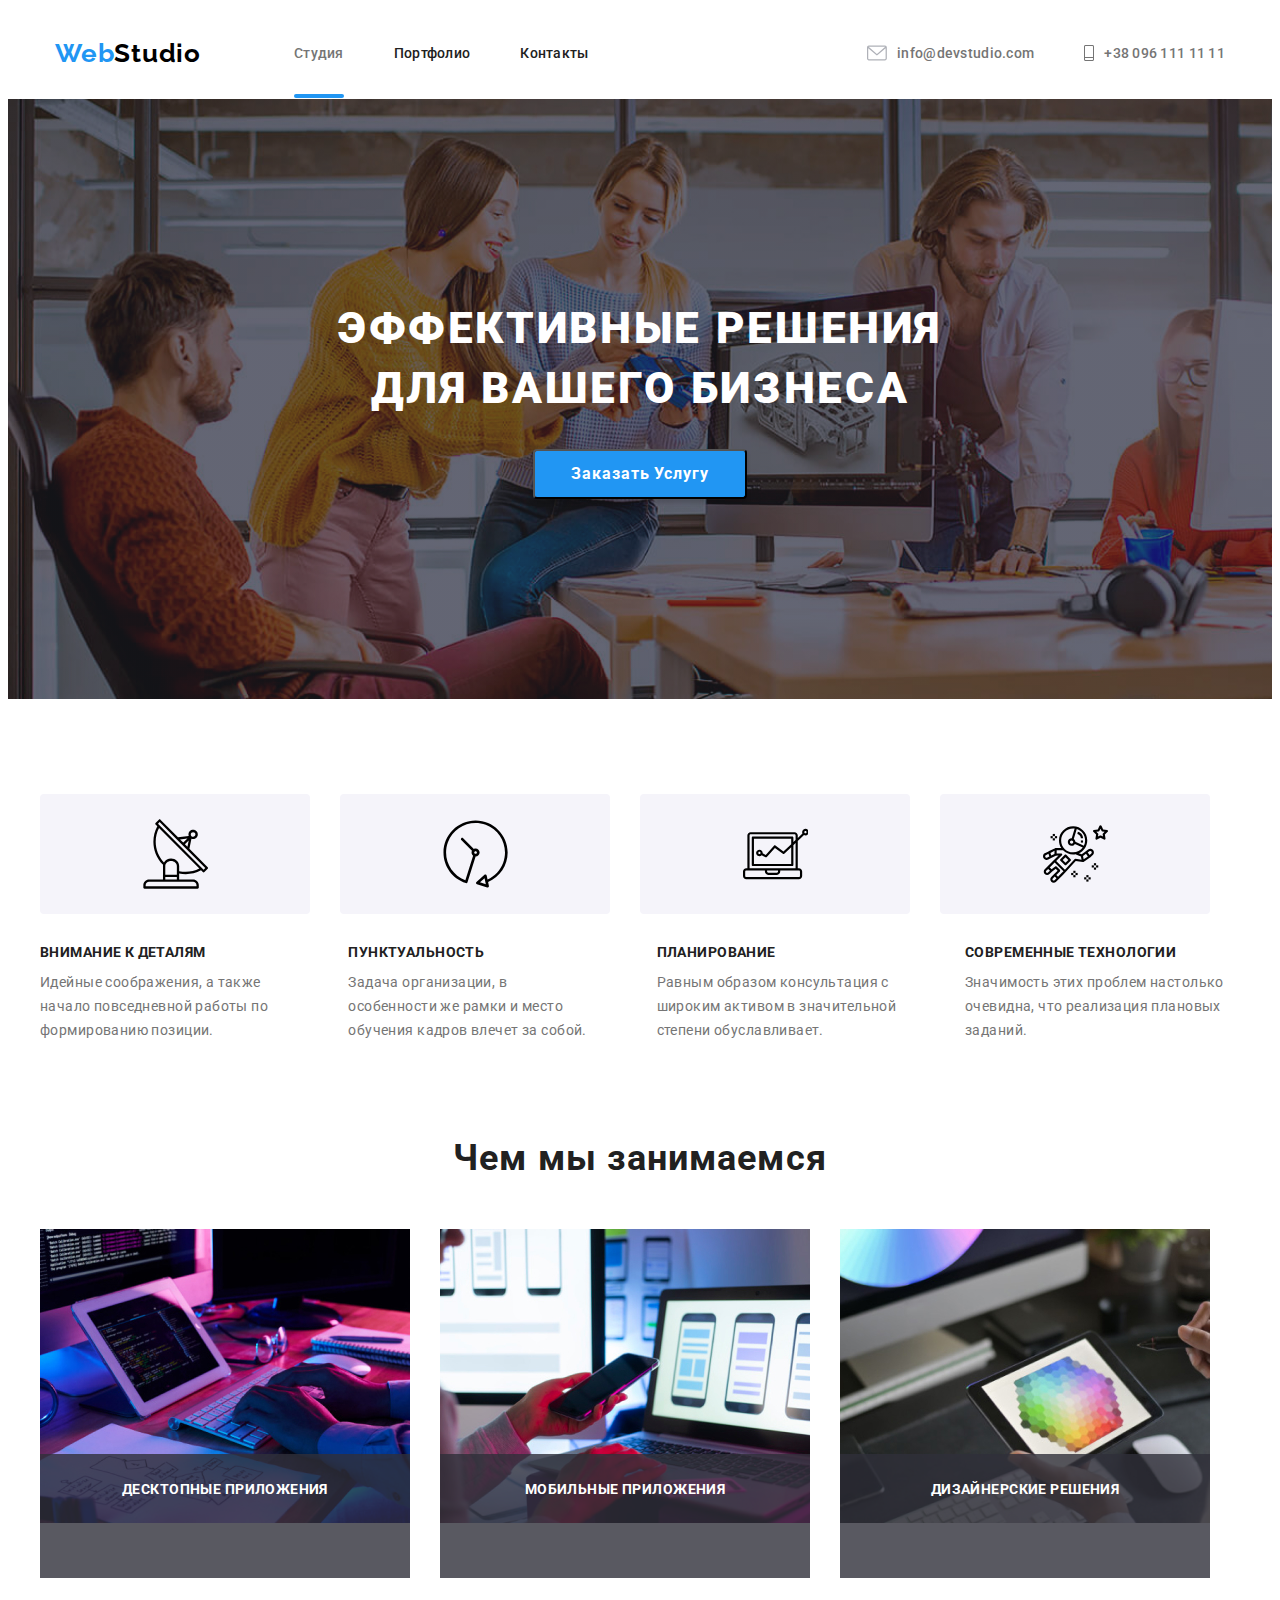
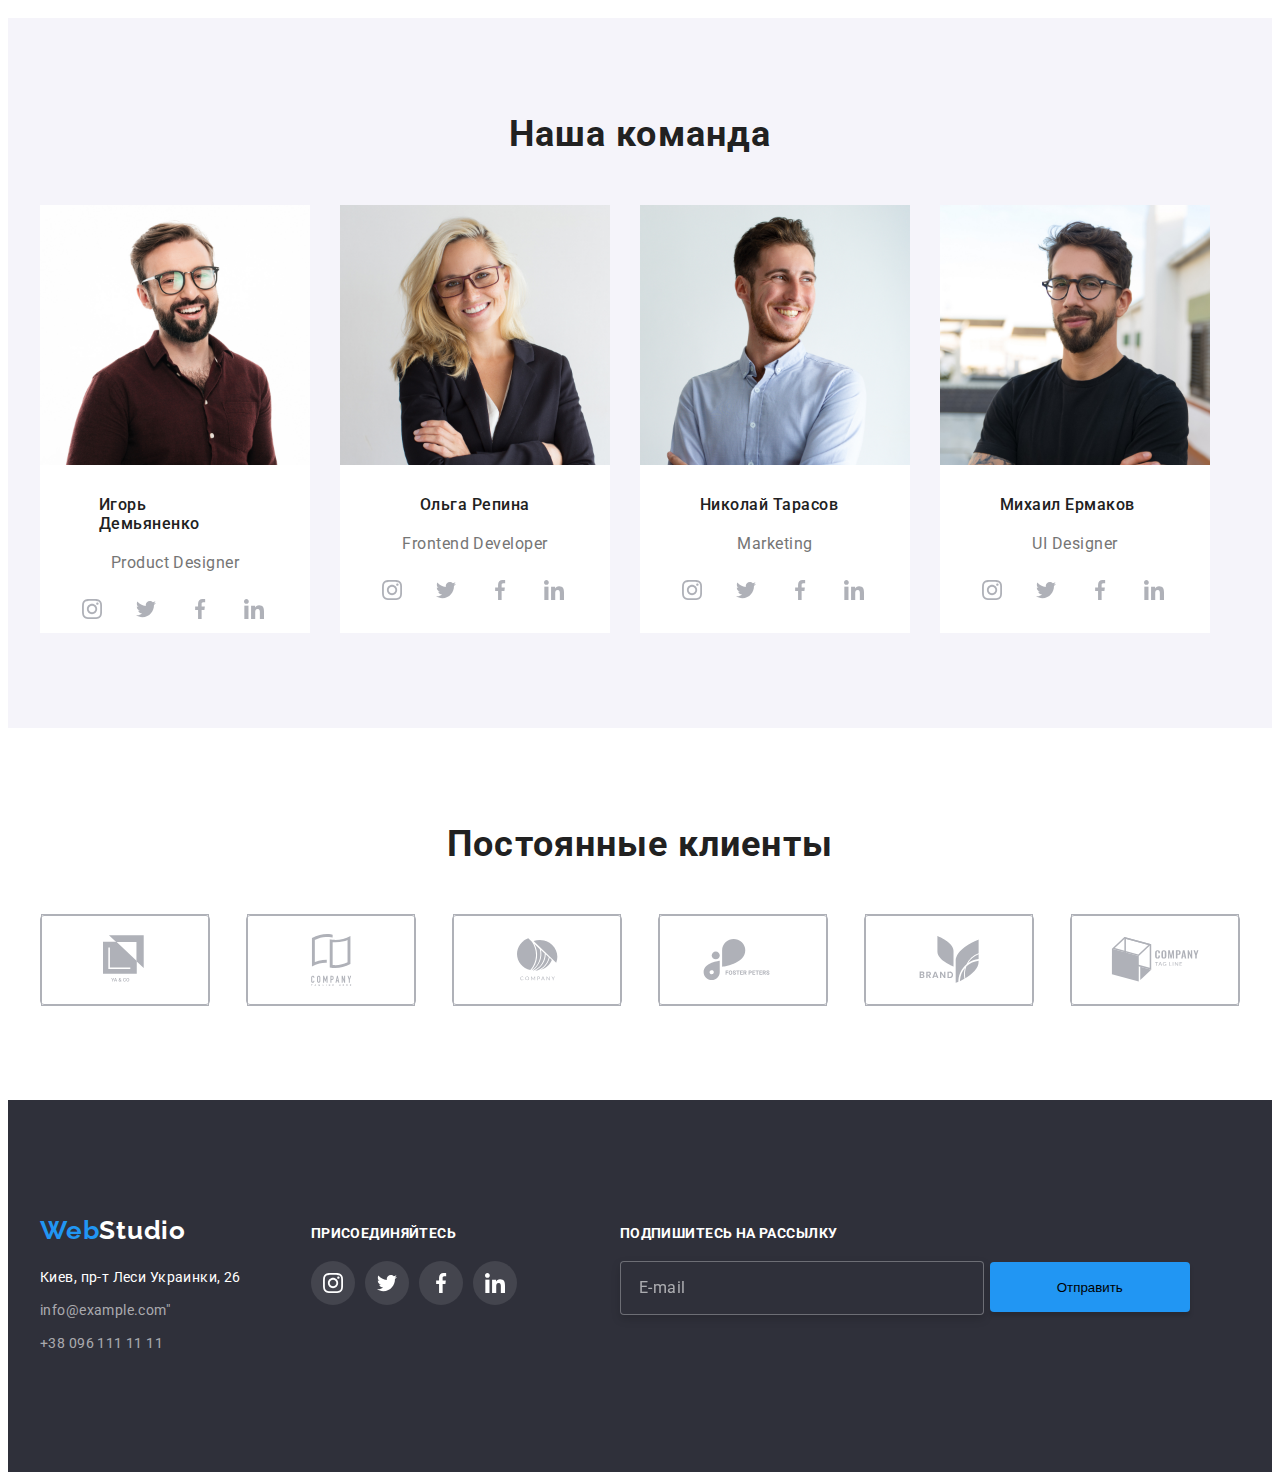
==== commit b15c8362: "new" ====
--- a/index.html
+++ b/index.html
@@ -285,7 +285,7 @@
     <label class="social-network-footer-label">
     <input class="footer-inp"  name="user_message" placeholder="E-mail"> 
     </label>
-
+<button type="submit" class="modal_form_btn_foot">Отправить</button>
 
  </form>
 </div>
--- a/css/styles.css
+++ b/css/styles.css
@@ -969,6 +969,7 @@
   padding-top: 70px;
   padding-bottom: 60px;
   padding-left: 93px;
+  position: relative;
 }
 .social-network-footer {
   display: flex;
@@ -1270,7 +1271,6 @@
    border-radius: 2px;
    border: 1px solid;
    color: black;
-   
    padding-left: 13px;
    margin-right: 7px;
   }
@@ -1286,12 +1286,17 @@
 
 
 .modal_form-policy:checked+.modal_form_policy_text::before
-{background-color: #2196F3;
-background-image: url("./images/hero/checked.jpg") ;
+{background-image:  url("../images/hero/check.svg");
+background-color:  #188CE8;
+border-color: #188CE8;
+background-size: contain;
+background-origin: content-box;
 }
 
 .modal_form_policy_text::before{
-  border-color: #2196F3;}
+  border-color: black;
+  
+}
   
 
 .modal_form_policy_text{
@@ -1325,6 +1330,19 @@
 margin-bottom: 40px;
 outline: none;
 
+ }
+
+ .modal_form_btn_foot{
+ position: absolute;
+ top:107px;
+ left:  463px;
+ width: 200px;
+height: 50px;
+background: #2196F3;
+box-shadow: 0px 4px 4px rgba(0, 0, 0, 0.15);
+border-radius: 4px;
+
+border: none;
  }
 .capital_later{
 font-family: Roboto;
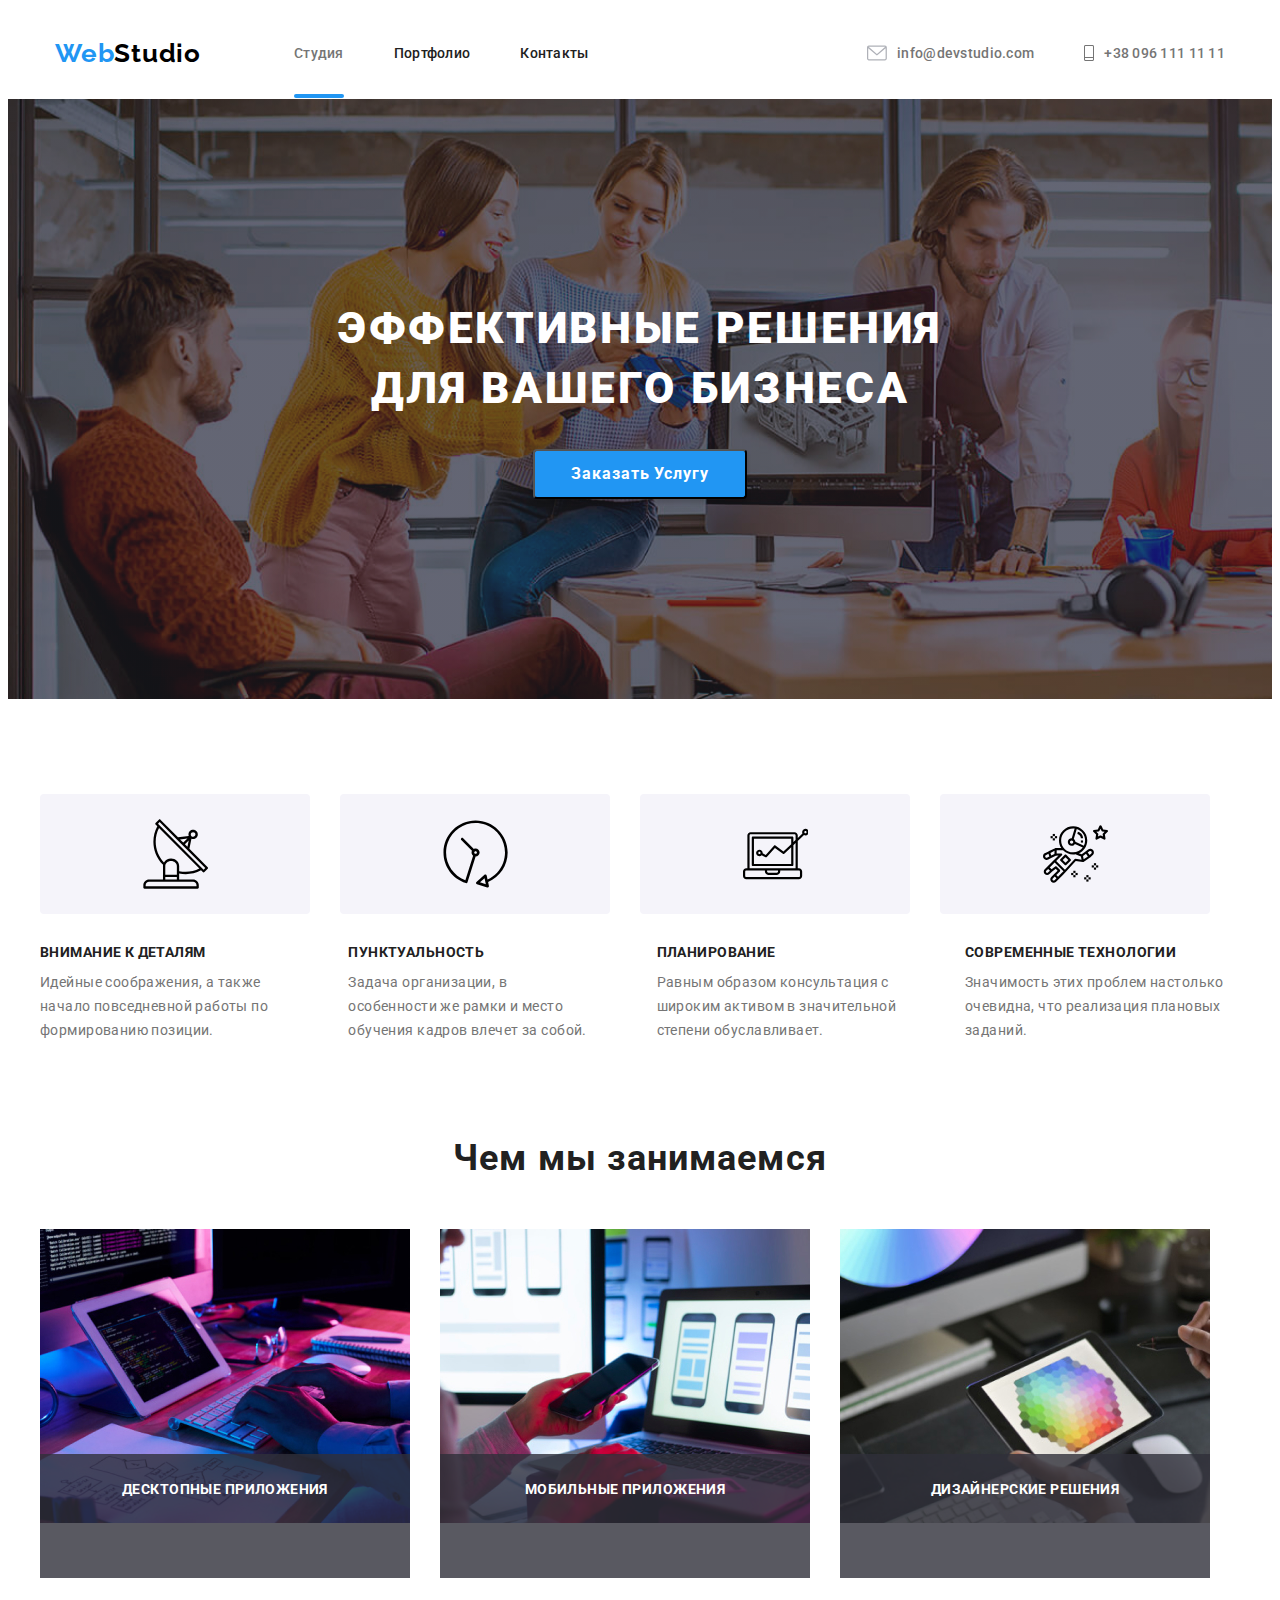
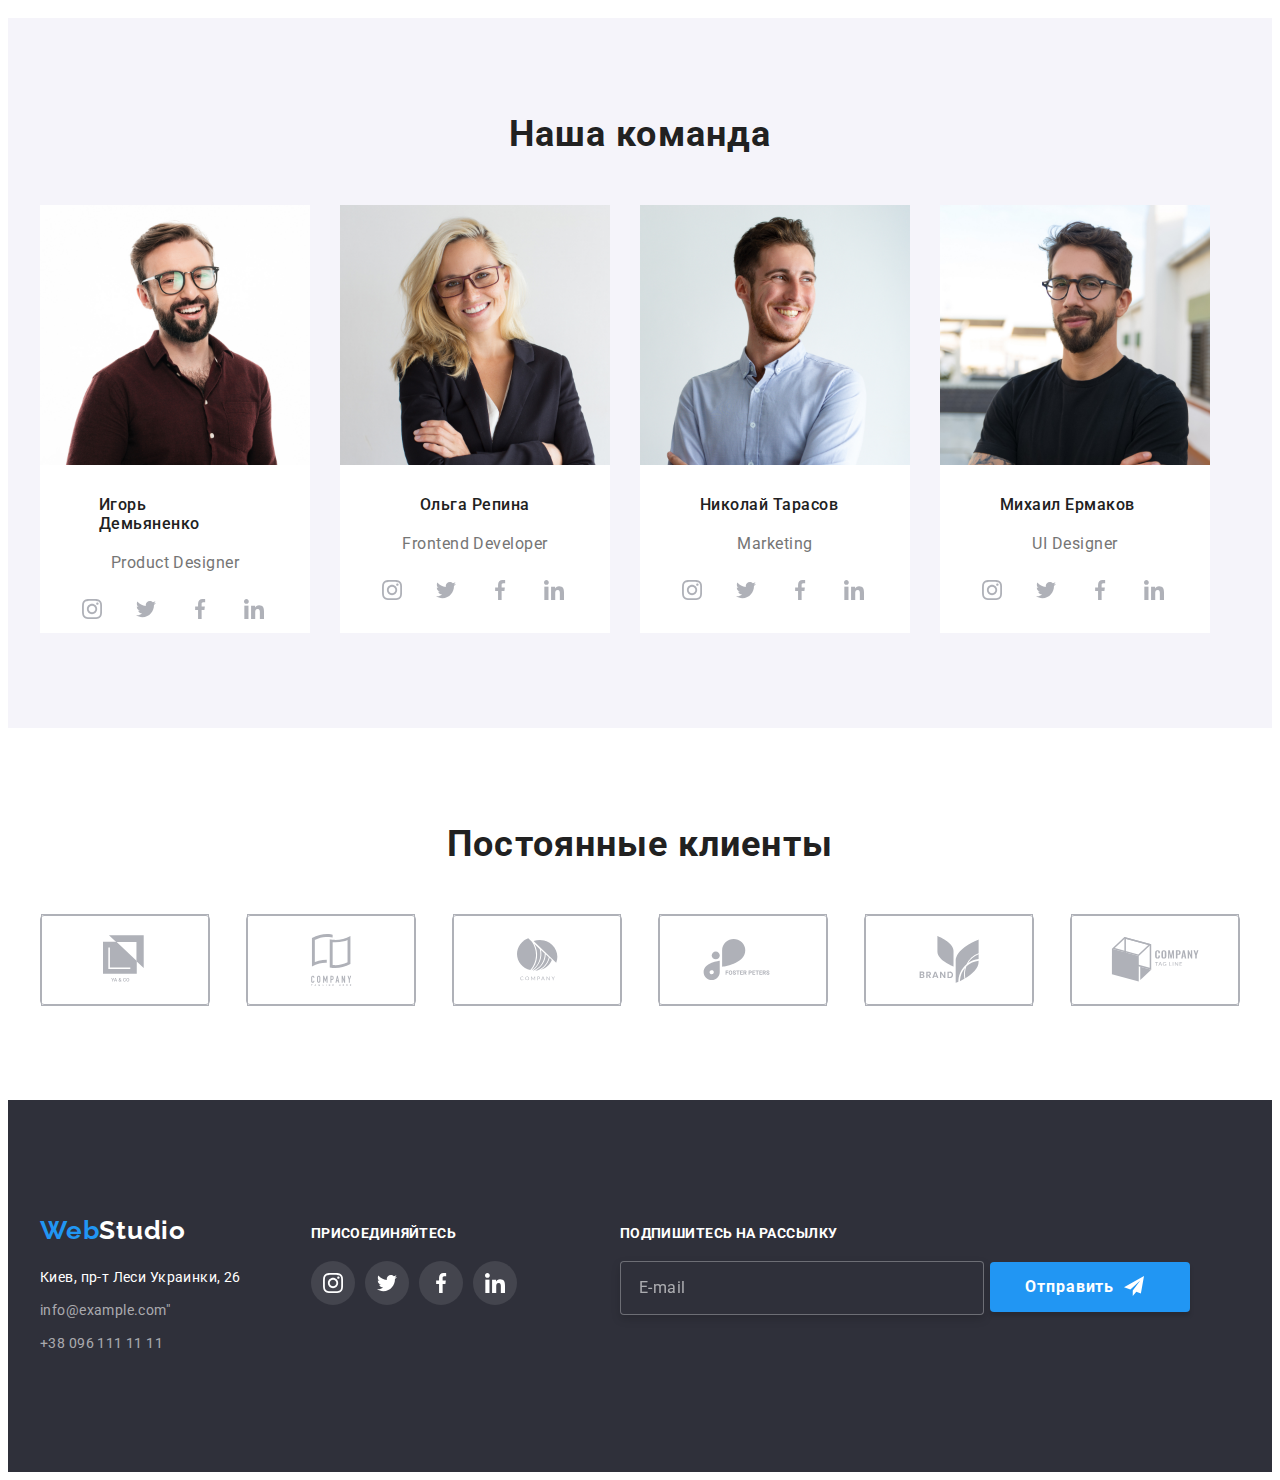
==== commit a38bd04c: "new" ====
--- a/index.html
+++ b/index.html
@@ -283,9 +283,11 @@
 <form class="footer-input" autocomplete="off">
     <p class="footer-it">Подпишитесь на рассылку</p>
     <label class="social-network-footer-label">
-    <input class="footer-inp"  name="user_message" placeholder="E-mail"> 
+    <input   type="email" class="footer-inp"  name="user_message" placeholder="E-mail"> 
     </label>
-<button type="submit" class="modal_form_btn_foot">Отправить</button>
+<button type="submit" class="modal_form_btn_foot"><span class="btn_ft">Отправить</span><a class="foot-send" href=""> <svg class="network-photo">
+        <use href="./spritemodal/sprite.svg#icon-icon-send"></use>
+    </svg></a></button>
 
  </form>
 </div>
@@ -300,9 +302,10 @@
         <span class="later_modal">  Имя</span>
             <span class="modal_form_itum">
             <input type="text" name="user_name" class="modal-form_input"  >
-            <svg class="modal_form_icon">
+                <svg class="modal_form_icon">
                 <use href="./spritemodal/sprite.svg#icon-name"></use>
             </svg>
+            
             </span>
                   </label>
 
--- a/css/styles.css
+++ b/css/styles.css
@@ -1236,7 +1236,8 @@
 padding-top: 15px;
 padding-bottom:15px;
 }
-.modal-form_input:focus+.modal_form_icon{background-color: tomato;}/*fill:*/
+.modal-form_input:focus+.modal_form_icon{fill: #188CE8;}
+.modal-form_input:hover+.modal_form_icon{fill: #188CE8;}
 
 .later_modal{margin-top: 10px;
   margin-bottom: 4px;
@@ -1332,7 +1333,7 @@
 
  }
 
- .modal_form_btn_foot{
+.modal_form_btn_foot{
  position: absolute;
  top:107px;
  left:  463px;
@@ -1341,9 +1342,30 @@
 background: #2196F3;
 box-shadow: 0px 4px 4px rgba(0, 0, 0, 0.15);
 border-radius: 4px;
-
 border: none;
+display: flex;
+align-items: center;
+cursor: pointer;
  }
+.btn_ft{
+  font-family: Roboto;
+font-style: normal;
+font-weight: bold;
+font-size: 16px;
+line-height: 30px;
+display: flex;
+align-items: center;
+text-align: center;
+letter-spacing: 0.06em;
+color: #FFFFFF;
+padding-bottom: 10px;
+padding-top: 10px;
+padding-left: 29px;
+}
+.foot-send{
+  padding-left: 10px;
+  
+}
 .capital_later{
 font-family: Roboto;
 font-style: normal;
